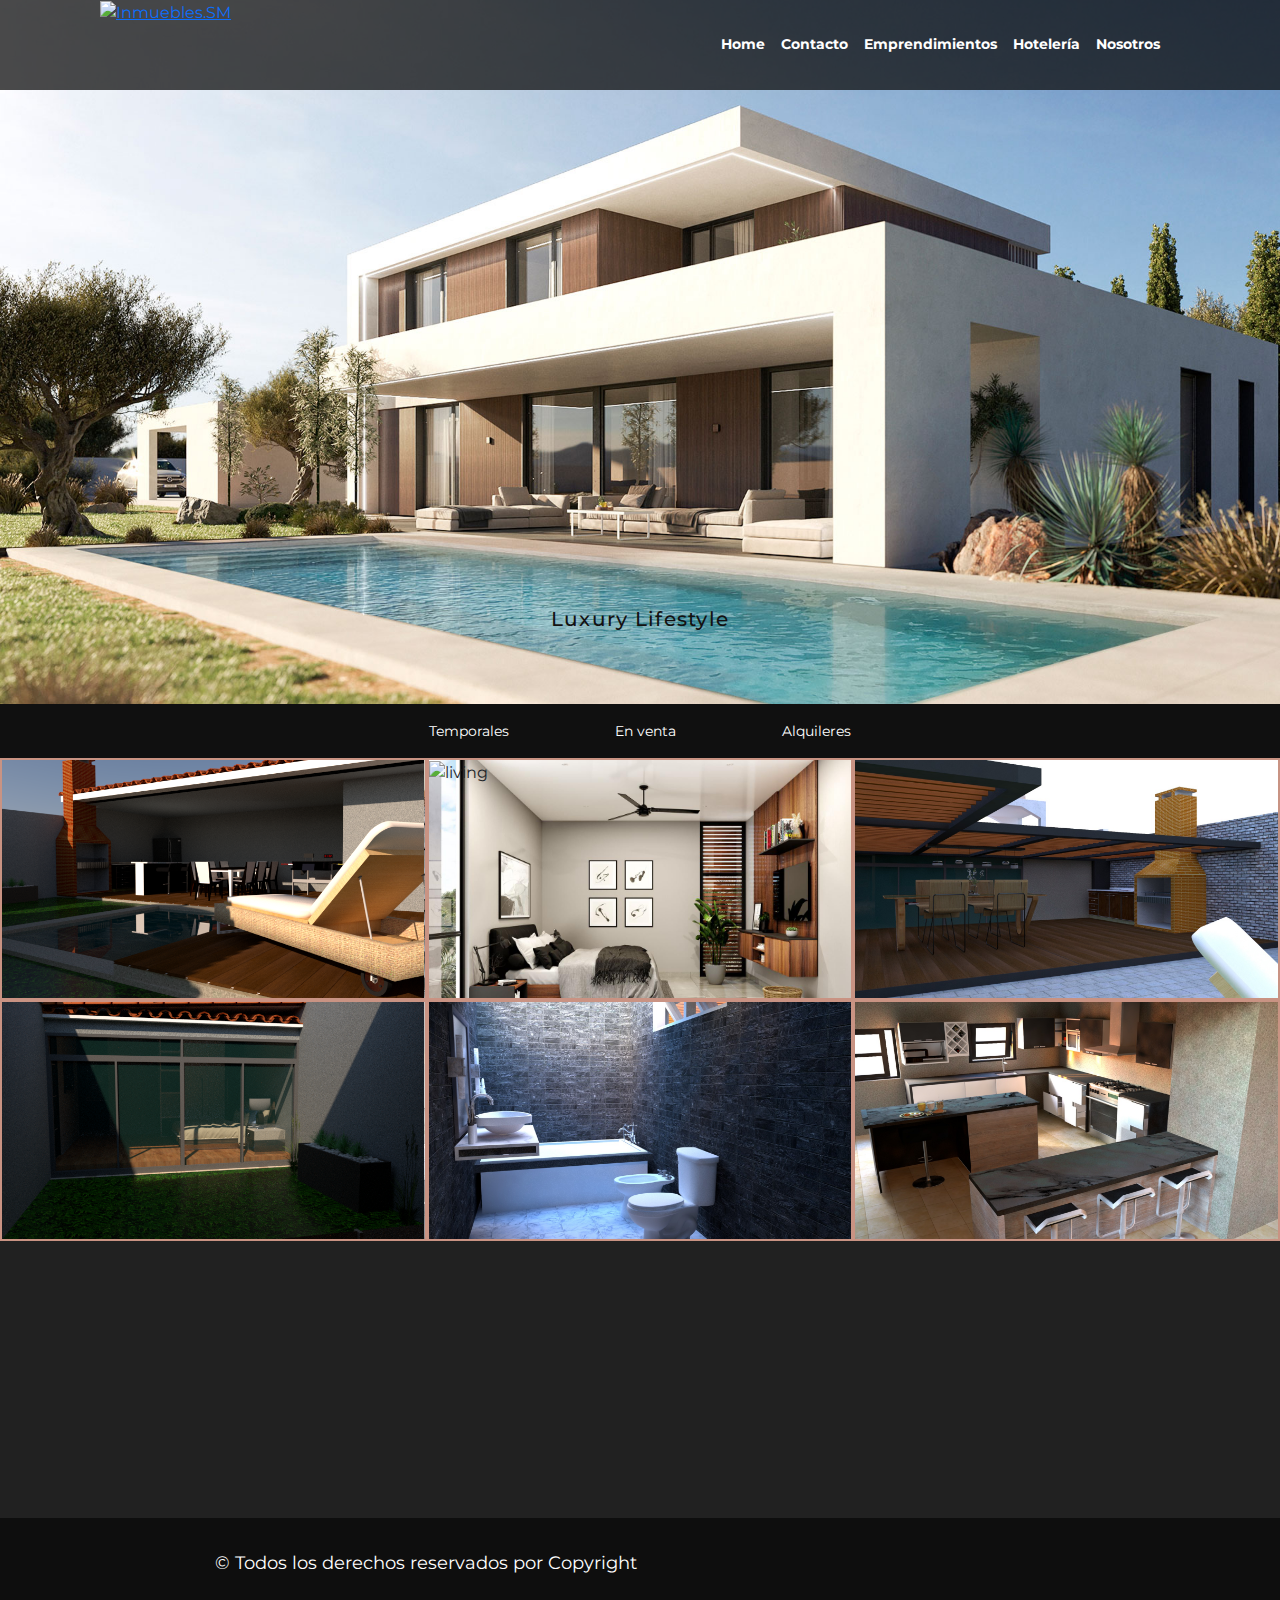
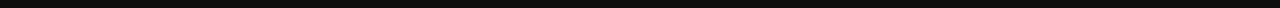
==== index.html @ de7ee3cf "subiendo archivos, preentrega" ====
<!DOCTYPE html>
<html lang="es">
<head>
    <meta charset="UTF-8">
    <meta name="viewport" content="width=device-width, initial-scale=1.0">
    <title>Inmuebles SM</title>
    <meta name="keywords" content="Inmuebles, Alquileres, Casas, Departamentos, Lujos, Hoteles, Alojamiento, Argentina">
	<meta name="descriptión" content="Inmuebles SM es una empresa involucrada en el sector inmobiliario y turistico de Argentina">
	<meta name="author" content= "Joaquin Gutierrez">
	<meta name="viewport" content="width=device-width, initial-scale=1">
    <link rel="icon" href="multimedia/Icono.ico">
    <link rel="stylesheet" href="https://cdnjs.cloudflare.com/ajax/libs/font-awesome/6.5.1/css/all.min.css" integrity="sha512-DTOQO9RWCH3ppGqcWaEA1BIZOC6xxalwEsw9c2QQeAIftl+Vegovlnee1c9QX4TctnWMn13TZye+giMm8e2LwA==" crossorigin="anonymous" referrerpolicy="no-referrer" />
    <link rel="stylesheet" href="https://cdn.jsdelivr.net/npm/bootstrap@5.2.3/dist/css/bootstrap.min.css">
    <link rel="stylesheet" href="estilo-css/style.css">
</head>
<body class="body-index">
    <!-- header -->
    <header class="header-index">
        <div class="superior">
            <div class="logo">
                <a href="index.html">
                    <img src="multimedia/Logo.png" alt="Inmuebles.SM">
                </a>
            </div>
            <nav class="navbar navbar-expand-lg bg-transparent">
                <div class="container-fluid">
                    <button class="navbar-toggler" type="button" data-bs-toggle="collapse" data-bs-target="#navbarNav" aria-controls="navbarNav" aria-expanded="false" aria-label="Toggle navigation">
                        <span class="navbar-toggler-icon"></span>
                    </button>
                    <div class="collapse navbar-collapse" id="navbarNav">
                        <ul class="navbar-nav">
                            <li class="nav-item">
                                <a class="nav-link" href="index.html">Home</a>
                            </li>
                            <li class="nav-item">
                                <a class="nav-link" href="archivos-html/contacto.html">Contacto</a>
                            </li>
                            <li class="nav-item">
                                <a class="nav-link" href="archivos-html/emprendimientos.html">Emprendimientos</a>
                            </li>
                            <li class="nav-item">
                                <a class="nav-link" href="archivos-html/hotelería.html">Hotelería</a>
                            </li>
                            <li class="nav-item">
                                <a class="nav-link" href="archivos-html/nosotros.html">Nosotros</a>
                            </li>
                        </ul>
                    </div>
                </div>
            </nav>
        </div>
        <section class="background">
            <div  class="titulo-secundario">   
                <h1>Luxury Lifestyle</h1>
            </div> 
        </section>
    </header>
    <!-- END: Header -->

    
    <main>
        <nav class="segundo-nav">
            <ul>
                <li class="inferior"><a href="#">Temporales </a></li>
                <li class="inferior"><a href="#">En venta</a></li>
                <li class="inferior"><a href="#">Alquileres</a></li>
            </ul>
        </nav>
        <div>
            <!-- Galeria -->
            <section class="galeria">
                <div class="item item1"><img src="multimedia/quincho.png" alt="quincho"></div>
                <div class="item item2"><img src="multimedia/living-Comedor.png" alt="living"></div>
                <div class="item item3"><img src="multimedia/patio-suite.png" alt="suite"></div>
                <div class="item item4"><img src="multimedia/baño.jpeg" alt="baño"></div>
                <div class="item item5"><img src="multimedia/parrilla.jpeg" alt=""></div>
                <div class="item item6"><img src="multimedia/cocina.jpeg" alt="cocina"></div>
            </section>
            <section class="map">
                <iframe src="https://www.google.com/maps/embed?pb=!1m18!1m12!1m3!1d3283.    507763845884!2d-58.36947958800231!3d-34.    616606658067376!2m3!1f0!2f0!3f0!3m2!1i1024!2i768!4f13.    1!3m3!1m2!1s0x95a334d43c7f1c05%3A0x674efcfa3bb7abe4!2sAv.%20Ing.    %20Huergo%20779%2C%20C1107%20Buenos%20Aires!5e0!3m2!1ses!2sar!4v1709246185750!5m2!1ses    !2sar" width="" height="" style="border:0;" allowfullscreen="" loading="lazy"     referrerpolicy="no-referrer-when-downgrade"></iframe>
            </section>
            <!-- END:Galeria -->
        </div>
    </main>
    <!-- footer -->
    <footer>
        <div class="copyright">
            <p>
                &copy; Todos los derechos reservados por Copyright
            </p>
        </div>
        <div class="redes">
            <a href="https://www.facebook.com/joako.gutierrez.5">
                    <i class="fa-brands fa-facebook"></i>
            </a>
            <a href="https://www.instagram.com/joacoo.g/">
                    <i class="fa-brands fa-instagram"></i>
            </a>
            <a href="mailto:joakobsc@gmail.com">
                    <i class="fa-solid fa-at"></i>
            </a>
            <a href="#">
                    <i class="fa-brands fa-whatsapp"></i>
            </a>
            <a href="#">
                    <i class="fa-solid fa-phone"></i>
            </a>
        </div>
    </footer>
    <!-- END footer -->
    <script src="https://cdn.jsdelivr.net/npm/bootstrap@5.2.3/dist/js/bootstrap.bundle.min.js"></script>
</body>
</html>
---- estilo-css/style.css ----
@import url('https://fonts.googleapis.com/css2?family=Montserrat:wght@700&family=Mulish:wght@500&display=swap');
/* font-family: 'Montserrat', sans-serif;
font-family: 'Mulish', sans-serif; */



/* Estilos Generales */
*{
    padding: 0;
    margin: 0;
    box-sizing: border-box;
    font-family: 'Montserrat', sans-serif;
}

body{
  background-color: rgba(21, 21, 21, 0.95);
  position: relative;
  min-height: 100vh;
  padding-bottom: 10vh;
}
/* END: Estilos generales */



/* Index: mobile first */
.header-index{
  display: flex;
  flex-direction: column;
  justify-content: space-between;
  text-align: center;
  height: 48vh;
  width: 100vw;
  background-image: url(../multimedia/fondo-index.jpg);
  background-size: cover;
  background-repeat: no-repeat;
  background-position: center;
  padding-bottom: 7%;
}
.superior{
  display: flex;
  justify-content: space-between;
  background-color: rgba(14, 14, 14, 0.75);
  position: relative;
  width: 100vw;
  padding: 0 10px;
  z-index: 1;
}
.logo{
  height: 7vh;
}
.logo img{
  height: 7vh;
}
.navbar a{
  color: #ffffff;
  font-size: 1.6vh;
  font-weight: bold;
  text-decoration: none;
}

.navbar a:hover{
  color: #C99383;
}

.titulo-secundario h1{
  font-size: 2.8vw;
  letter-spacing: 0.1vw;
  color: rgb(20, 17, 17);
}


.segundo-nav{
  background-color: rgba(14, 14, 14, 0.911);
  display: flex;
  align-items: center;
  justify-content: center;
  width: 100vw;
  height: 6vh;
}
.segundo-nav ul{
  margin: 0;
  padding: 0;
}
.segundo-nav ul li{
  display: inline-block;
  list-style: none;
  padding: 0 4vw 0 4vw;
}
.segundo-nav a{
  color: #ffffff;
  text-decoration: none;
  font-size: 1.6vh;
}

.segundo-nav a:hover{
  color: #C99383;
}

.galeria{
  display: grid;
  grid-template-columns: repeat(2, 50vw);
  grid-template-rows:repeat(3,auto );
  background-color: rgb(14, 14, 14, 1);
  width: 100vw;
}

  .galeria img{
    width: 50vw;
  }
   
  .map iframe{
    width: 100vw;
    height: 30vh;
    padding: 5vh 2vw;
  }
/* footer general mobile first */
footer{
  background-color: rgba(14, 14, 14, 1);
  width: 100vw;
  height: 10vh;
  display: flex;
  justify-content: space-around;
  align-items: center;
  position: absolute;
  bottom: 0;
}

.copyright{
  color: #ffffff;
  font-family: 'monserrat';
}

.copyright p{
  font-size: 2.2vw;
  margin: 0;
  padding: 0;
}

.redes{
  display: inline-block;
}

.redes i{
    color:#ffffff;
    font-size: 3.9vw;
    letter-spacing: 1.2vw; 
}
/* ------------------------------------------- */

/* END: index Mobile first */

/* Contacto: mobile first */

.container-contacto{
  width: 100vw;
  display: flex;
  flex-wrap: wrap;
}
.header-contacto{
  width: 100vw;
  height: 40vh;
  background-image: url(../multimedia/Img-contacto.jpg);
  background-size: cover;
  background-repeat: no-repeat;
}
.formularios p{
  font-size: 3vw;
  color: white;
  padding: 3vw 4vw;
  text-indent: 5vw;
}
.formularios h1{
  font-size: 6vw;
  color: white;
  padding: 3vw 4vw;
}
.comentarios{
  display: block;
}
.comentarios h3{
  font-size: 4vw;
  color: white;
  padding: 3vw 4vw;
}

#textarea-contacto
{
  height: 20vh;
  width: 90vw ;
  resize: none;
  overflow: auto;
  background-color: #0e0e0e;
  color: #ffffff;
  font-size: 3vw;
  margin: 3vw;
  padding-left: 3vw;
}

input{
  margin: 1vw 3vw 3vw 3vw;
  font-size: 3vw;
  border-radius: 0.5vh;
  border: rgba(14, 14, 14, 0.678) solid 2px; 
}
.enviar{
  color: rgba(0, 0, 0, 0.5);
  background-color: #C99383;
  font-size: 3vw;
  width: 35vw;
  height: 5vh;
  border-radius: 2vh;
  border: rgba(14, 14, 14, 0.5) solid 2px;
}

/* Emprendimiento: mobile first */
#Nuestro-Próximo-Gran-Proyecto{
  color: #f5f4f4;
  font-size: 5vw;
  text-align: center;
  padding: 2vw;
  font-family: 'Franklin Gothic Medium', 'Arial Narrow', Arial, sans-serif;
}
.gran-proyecto{
  width:100vw;
  min-height:55vh;
  display: grid;
  grid-template-columns: repeat(2, 50vw);
  grid-template-rows: repeat(3, 1fr );
}

.item{
  border: #C99383 solid 2px;
}

.item1{
  background-image: url(../multimedia/proyecto-i-hd.jpg);
  background-size: cover;
  background-repeat: no-repeat;
  grid-column: 1/3;
  grid-row: 1/2;
}
.item2{
  background-image: url(../multimedia/proyecto-iv-hd.jpg);
  background-size: cover;
  grid-column: 1/2;
  grid-row: 2/3;
}
.item3{
  background-image: url(../multimedia/proyecto-iii-hd.jpg);
  background-size: cover;
  background-repeat: no-repeat;
  grid-column: 2/3;
  grid-row: 2/3;
}
.item4{
  background-image: url(../multimedia/proyecto-ii-hd.jpg);
  background-size: cover;
  background-repeat: no-repeat;
  grid-column: 1/3;
  grid-row: 3/4;
}
/* END: Emprendimiento mobile first */

/* Hotelería: mobile first */

.turismo{
  background-image: url(../multimedia/fondo-montaña.jpg);
  background-size: cover;
  background-repeat: no-repeat;
}

.cartas{
  display: flex;
  flex-wrap: wrap;
  justify-content:center;
  align-content: space-evenly;
  height: 150vh;
}
.card{
  width: 100vw;
}
.nuestros-hoteles{
  display: flex;
  flex-direction: column;
  align-items: center;
  justify-content: space-around;
}
.nuestros-hoteles h1{
  color: #f5f4f4;
  background-color: #1a191994;
  border-radius: 10px;
  width: 85vw;
  font-size: 8vw;
  padding: 1vw 0vw;
  margin-top: 3vw;
  text-align: center;
}
.nuestros-hoteles h2{
  color: #0c0c0c;
  background-color: rgba(255, 255, 255, 0.548);
  border-radius: 10px;
  width: 80vw;
  padding: 1vw 0px;
  text-align: center;
  font-size: 5vw;
  margin-top: 3vw;
}

/*END: Hotelería mobile first */

/* Nosotros: mobile first*/

.container-nosotros{
  width: 100vw;
  display: flex;
  flex-wrap: wrap;
}
.header-nosotros{
  width: 100vw;
  height: 55vh;
  background-image: url(../multimedia/Img-Nosotros.jpg);
  background-size: cover;
  background-repeat: no-repeat;
}
.descripcion{
  width: 100vw;
  color: #f5f4f4;
  padding: 8vw;
}
.descripcion p{
  text-indent: 5vw;
  font-size: 2vw;
  padding-top: 2.1vh;
}

/* Responsive for index */
@media only screen and (min-width:1200px) {
  .galeria{
    display: grid;
    grid-template-columns: repeat(3, 1fr);
    grid-template-rows: repeat(2, 1fr);
  }
  .galeria img{
    width: 33vw;
  }
}
@media only  screen and (min-width: 1024px) and (max-height:1365px){
/* para el nav general */
  .superior{
    padding: 0px 100px;
  }

  .logo{
    height: 90px;  
  }
  .logo img{
    height: 98%;
  }
  /*---------------------  */
  .header-index{
    display: flex;
    flex-direction: column;
    align-items: center;
    justify-content: space-between;
    background-image:url(../multimedia/fondo-index.jpg) ;
    width: 100vw;
    height: 55vw;
    background-repeat: no-repeat;
    background-size:cover;
    position: relative;
    z-index: 0;
    padding-bottom: 5%;
  }
  
  .titulo-secundario h1{
    font-size: 1.6vw;
  }
/* para el footer general */
  .copyright p{
    font-size: 2vh;
    margin: 0;
    padding: 0;
  }

  .redes i{
    color:#ffffff;
    font-size: 3vh;
    letter-spacing: 3vw; 
}
/* ------------------------ */
/* END: Responsive for index */

/* Rensponsive for Contacto */
.header-contacto{
  background-image: none;
  height: 0vh;
}
.container-contacto{
  margin-top: 15vh;
  width: 100%;
  display: flex;
  flex-direction: row;
  flex-wrap: nowrap;
  justify-content: space-around;
}

.banner-contacto{
  width: 40vw;
  height: 50vh ;
  background-image: url(../multimedia/Img-contacto.jpg);
  background-size: contain;
  background-repeat: no-repeat;
}

.formularios{
  width: 55vw;
}

.formularios h1{
  font-size: 5vh;
  color: white;
  padding: 6vh 0vh 4vh 6vh ;
}

.formularios p{
  font-size: 1.7vh;
  color: white;
  padding: 1vh 1vh 1vh 1vh;
}
.comentarios h3{
  font-size: 3.5vh;
  color: white;
  padding: 0vh 4vw;
  text-align: center;
}

#textarea-contacto
{
  height: 30vh;
  width: 90vw ;
  resize: none;
  overflow: auto;
  background-color: #0e0e0e;
  color: #ffffff;
  font-size: 1.7vh;
  margin: 3vw;
  padding-left: 3vw;
}

input{
  margin: 1vw 2vw 2vw 2vw;
  font-size: 1.1vw;
  border-radius: 0.5vh;
  border: rgba(14, 14, 14, 0.678) solid 2px; 
}
.enviar{
  color: rgba(0, 0, 0, 0.5);
  background-color: #C99383;
  font-size: 1vw;
  width: 10vw;
  height: 8vh;
  border-radius: 2vh;
  border: rgba(14, 14, 14, 0.5) solid 2px;
}
/* END: Responsive for contacto */

/* Responsive for Nosotros */

  .header-nosotros{
    background-image: none;
    height: 0vh;
  }

  .container-nosotros{
    width: 100vw;
    margin: 0;
    display: flex;
    flex-wrap: nowrap;
  }


  .banner{
    width: 45vw;
    height: 100vh;
    background-image: url(../multimedia/Img-Nosotros.jpg);
    background-size: cover;
    background-repeat: no-repeat;
  }
  .descripcion{
  width: 55vw;
  color: #f5f4f4;
  padding: 6vw;
  }
  .descripcion h1{
    font-size: 3vw;
    padding-left: 1vw;
    padding-top: 5vh;
  }
  .descripcion p{
  font-size: 0.85vw;
  padding-bottom: 0;
  }
/* END: Responsive for Nosotros */
}

/* Responsive for Emprendimientos */
@media only screen and (min-width: 480px){
  .gran-proyecto{
    grid-template-rows: repeat(6, 1fr);
  }
  .item1{
    grid-column: 1/3;
    grid-row: 1/4;
  }
  .item2{
    grid-column: 1/2;
    grid-row: 3/5;
  }
  .item3{
    grid-column: 2/3;
    grid-row: 3/5;
  }
  .item4{
    grid-column: 1/3;
    grid-row: 5/7;
  }
  
}

@media only screen and (min-width:1024px) {
  #Nuestro-Próximo-Gran-Proyecto{
    font-size: 5vh;
  }
  .gran-proyecto{
    height: 100vh;
    grid-template-rows: repeat(2, 1fr);
  }
  .item1{
    background-image: url(../multimedia/proyecto-i-hd.jpg);
    grid-column: 1/2;
    grid-row: 1/2;
  }
  .item2{
    background-image: url(../multimedia/proyecto-iv-hd.jpg);
    grid-column: 2/3;
    grid-row: 1/2;
  }
  .item3{
    background-image: url(../multimedia/proyecto-iii-hd.jpg);
    grid-column: 1/2;
    grid-row: 2/3;
  }
  .item4{
    background-image: url(../multimedia/proyecto-ii-hd.jpg);
    background-position: center;
    grid-column: 2/3;
    grid-row: 2/3;
  }

  /* END: Responsive for Emprendimientos */


  /* Responsive for Hoteleria */

  .cartas{
    display: flex;
    flex-wrap: wrap;
    justify-content:space-evenly;
    align-content: flex-start;
    height: 60%;
    padding-bottom: 8vh;
  }
  .card{
    width: 100vw;
  }
  .nuestros-hoteles h1{
    color: #f5f4f4;
    background-color: #1a191994;
    border-radius: 60px;
    width: 65vw;
    font-size: 5vw;
    padding: 1vw 0vw;
    margin-top: 3vw;
    text-align: center;
  }
  .nuestros-hoteles h2{
    color: #0c0c0c;
    background-color: rgba(255, 255, 255, 0.548);
    border-radius: 60px;
    width: 60vw;
    padding: 1vw 0px;
    text-align: center;
    font-size: 2vw;
    margin-top: 2vw;
    margin-bottom: 2vw;
  }
}
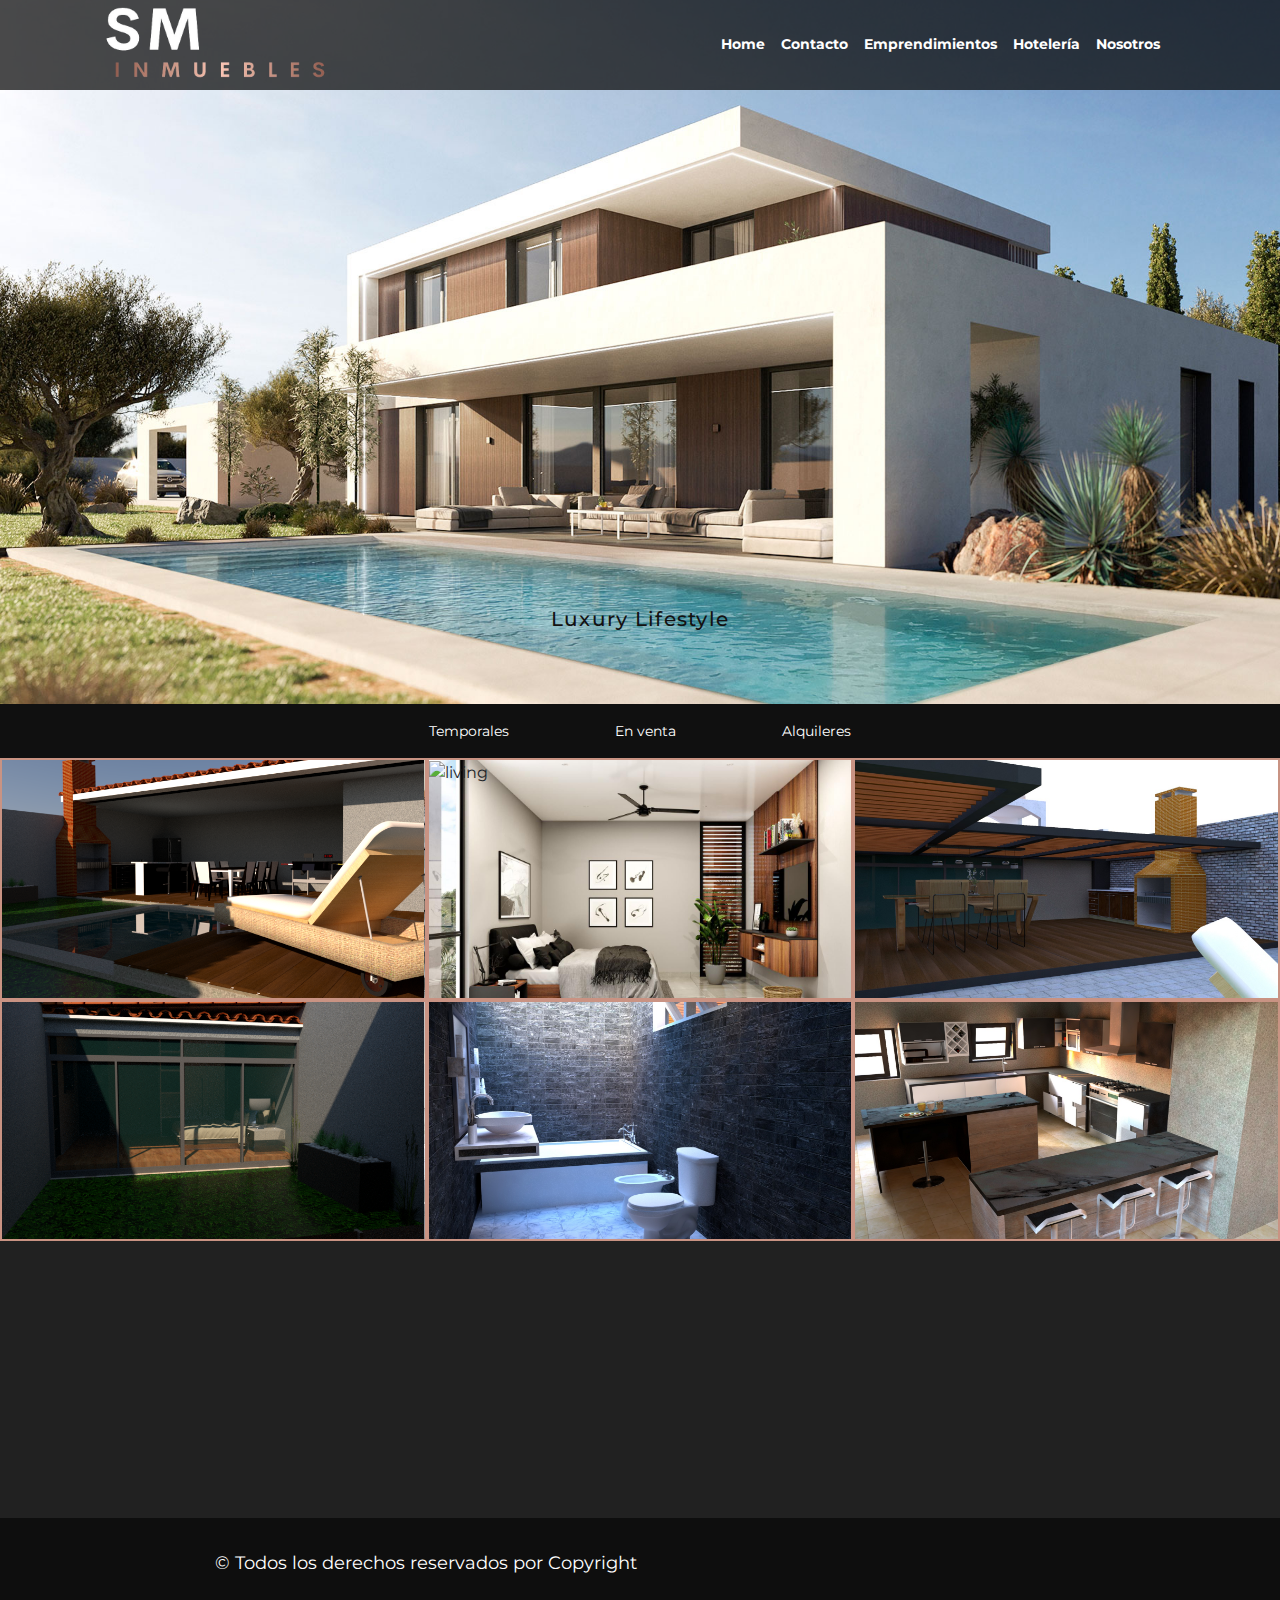
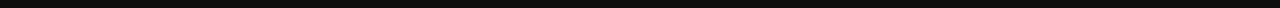
==== commit 23258e37: "corrigiendo rutas de imagenes" ====
--- a/index.html
+++ b/index.html
@@ -8,7 +8,7 @@
 	<meta name="descriptión" content="Inmuebles SM es una empresa involucrada en el sector inmobiliario y turistico de Argentina">
 	<meta name="author" content= "Joaquin Gutierrez">
 	<meta name="viewport" content="width=device-width, initial-scale=1">
-    <link rel="icon" href="multimedia/Icono.ico">
+    <link rel="icon" href="multimedia/icono.ico">
     <link rel="stylesheet" href="https://cdnjs.cloudflare.com/ajax/libs/font-awesome/6.5.1/css/all.min.css" integrity="sha512-DTOQO9RWCH3ppGqcWaEA1BIZOC6xxalwEsw9c2QQeAIftl+Vegovlnee1c9QX4TctnWMn13TZye+giMm8e2LwA==" crossorigin="anonymous" referrerpolicy="no-referrer" />
     <link rel="stylesheet" href="https://cdn.jsdelivr.net/npm/bootstrap@5.2.3/dist/css/bootstrap.min.css">
     <link rel="stylesheet" href="estilo-css/style.css">
@@ -19,7 +19,7 @@
         <div class="superior">
             <div class="logo">
                 <a href="index.html">
-                    <img src="multimedia/Logo.png" alt="Inmuebles.SM">
+                    <img src="multimedia/logo.png" alt="Inmuebles.SM">
                 </a>
             </div>
             <nav class="navbar navbar-expand-lg bg-transparent">
--- a/estilo-css/style.css
+++ b/estilo-css/style.css
@@ -159,7 +159,7 @@
 .header-contacto{
   width: 100vw;
   height: 40vh;
-  background-image: url(../multimedia/Img-contacto.jpg);
+  background-image: url(../multimedia/img-contacto.jpg);
   background-size: cover;
   background-repeat: no-repeat;
 }
@@ -318,7 +318,7 @@
 .header-nosotros{
   width: 100vw;
   height: 55vh;
-  background-image: url(../multimedia/Img-Nosotros.jpg);
+  background-image: url(../multimedia/img-nosotros.jpg);
   background-size: cover;
   background-repeat: no-repeat;
 }
@@ -407,7 +407,7 @@
 .banner-contacto{
   width: 40vw;
   height: 50vh ;
-  background-image: url(../multimedia/Img-contacto.jpg);
+  background-image: url(../multimedia/img-contacto.jpg);
   background-size: contain;
   background-repeat: no-repeat;
 }
@@ -482,7 +482,7 @@
   .banner{
     width: 45vw;
     height: 100vh;
-    background-image: url(../multimedia/Img-Nosotros.jpg);
+    background-image: url(../multimedia/img-nosotros.jpg);
     background-size: cover;
     background-repeat: no-repeat;
   }
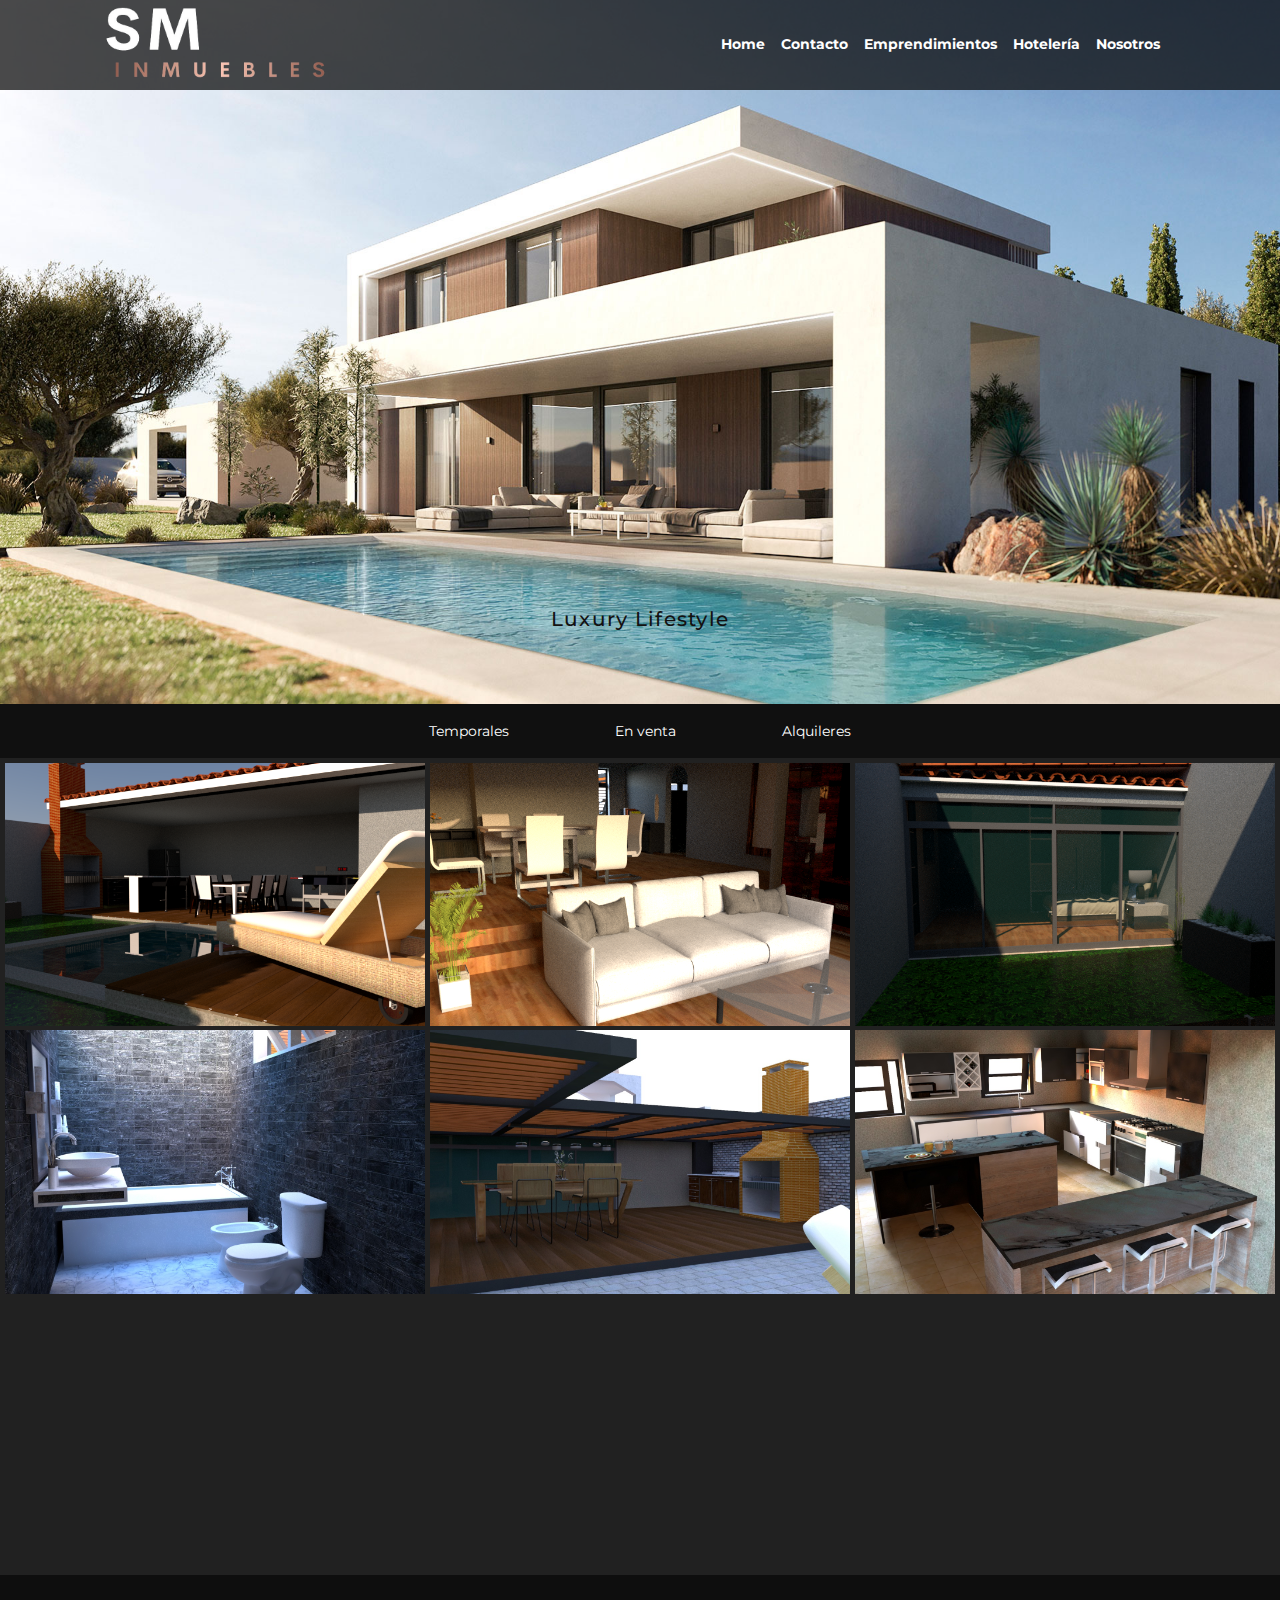
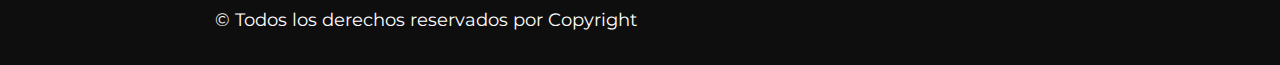
==== commit cc3dcf57: "cambios en el home y emprendimientos" ====
--- a/index.html
+++ b/index.html
@@ -69,12 +69,12 @@
         <div>
             <!-- Galeria -->
             <section class="galeria">
-                <div class="item item1"><img src="multimedia/quincho.png" alt="quincho"></div>
-                <div class="item item2"><img src="multimedia/living-Comedor.png" alt="living"></div>
-                <div class="item item3"><img src="multimedia/patio-suite.png" alt="suite"></div>
-                <div class="item item4"><img src="multimedia/baño.jpeg" alt="baño"></div>
-                <div class="item item5"><img src="multimedia/parrilla.jpeg" alt=""></div>
-                <div class="item item6"><img src="multimedia/cocina.jpeg" alt="cocina"></div>
+                <div class="item5"></div>
+                <div class="item6"></div>
+                <div class="item7"></div>
+                <div class="item8"></div>
+                <div class="item9"></div>
+                <div class="item10"></div>
             </section>
             <section class="map">
                 <iframe src="https://www.google.com/maps/embed?pb=!1m18!1m12!1m3!1d3283.    507763845884!2d-58.36947958800231!3d-34.    616606658067376!2m3!1f0!2f0!3f0!3m2!1i1024!2i768!4f13.    1!3m3!1m2!1s0x95a334d43c7f1c05%3A0x674efcfa3bb7abe4!2sAv.%20Ing.    %20Huergo%20779%2C%20C1107%20Buenos%20Aires!5e0!3m2!1ses!2sar!4v1709246185750!5m2!1ses    !2sar" width="" height="" style="border:0;" allowfullscreen="" loading="lazy"     referrerpolicy="no-referrer-when-downgrade"></iframe>
--- a/estilo-css/style.css
+++ b/estilo-css/style.css
@@ -100,19 +100,49 @@
   display: grid;
   grid-template-columns: repeat(2, 50vw);
   grid-template-rows:repeat(3,auto );
-  background-color: rgb(14, 14, 14, 1);
-  width: 100vw;
-}
-
-  .galeria img{
-    width: 50vw;
-  }
-   
-  .map iframe{
+  padding: 0.5vh;
+  grid-gap: 0.5vh;
+  width: 100vw;
+  height: 60vh;
+}
+.item5{
+  background-image: url(../multimedia/quincho.png);
+  background-size: cover;
+  background-repeat: no-repeat;
+  background-position: center;
+}
+.item6{
+  background-image: url(../multimedia/living-comedor.png);
+  background-size: cover;
+  background-repeat: no-repeat;
+  background-position: center;
+}
+.item7{
+  background-image: url(../multimedia/patio-suite.png);
+  background-size: cover;
+  background-repeat: no-repeat;
+}
+.item8{
+  background-image: url(../multimedia/baño.jpeg);
+  background-size: cover;
+  background-repeat: no-repeat;
+}
+.item9{
+  background-image: url(../multimedia/parrilla.jpeg);
+  background-size: cover;
+  background-repeat: no-repeat;
+}
+.item10{
+  background-image: url(../multimedia/cocina.jpeg);
+  background-repeat: no-repeat;
+  background-size: cover;
+}
+
+.map iframe{
     width: 100vw;
     height: 30vh;
     padding: 5vh 2vw;
-  }
+}
 /* footer general mobile first */
 footer{
   background-color: rgba(14, 14, 14, 1);
@@ -271,26 +301,32 @@
 
 .cartas{
   display: flex;
-  flex-wrap: wrap;
-  justify-content:center;
-  align-content: space-evenly;
-  height: 150vh;
+  flex-direction: column;
+  justify-content:space-around;
+  align-items: center;
 }
 .card{
-  width: 100vw;
+ margin: 1.5vh;
+ text-align: center;
+}
+.card-title{
+  font-size: 2vh ;
+}
+.btn-primary{
+  font-size: 1.5vh;
 }
 .nuestros-hoteles{
   display: flex;
   flex-direction: column;
   align-items: center;
-  justify-content: space-around;
+  justify-content: space-evenly;
 }
 .nuestros-hoteles h1{
   color: #f5f4f4;
   background-color: #1a191994;
   border-radius: 10px;
-  width: 85vw;
-  font-size: 8vw;
+  width: 60vw;
+  font-size: 6vw;
   padding: 1vw 0vw;
   margin-top: 3vw;
   text-align: center;
@@ -299,10 +335,10 @@
   color: #0c0c0c;
   background-color: rgba(255, 255, 255, 0.548);
   border-radius: 10px;
-  width: 80vw;
+  width: 65vw;
   padding: 1vw 0px;
   text-align: center;
-  font-size: 5vw;
+  font-size: 3vw;
   margin-top: 3vw;
 }
 
@@ -334,14 +370,11 @@
 }
 
 /* Responsive for index */
-@media only screen and (min-width:1200px) {
+@media only screen and (min-width:1024px) and (max-height: 1000px){
   .galeria{
     display: grid;
     grid-template-columns: repeat(3, 1fr);
     grid-template-rows: repeat(2, 1fr);
-  }
-  .galeria img{
-    width: 33vw;
   }
 }
 @media only  screen and (min-width: 1024px) and (max-height:1365px){
@@ -527,7 +560,7 @@
   
 }
 
-@media only screen and (min-width:1024px) {
+@media only screen and (min-width:1024px){
   #Nuestro-Próximo-Gran-Proyecto{
     font-size: 5vh;
   }
@@ -559,39 +592,24 @@
 
   /* END: Responsive for Emprendimientos */
 
+}
 
   /* Responsive for Hoteleria */
-
+@media only screen and (min-width: 720px){
+  .cartas{
+    display: grid;
+    grid-template-columns: repeat(2, 1fr);
+    grid-template-rows: repeat(2, 1fr);
+    justify-items: center;
+  }
+}
+
+@media only screen and (min-width: 1024px) and (max-height: 1080px){
   .cartas{
     display: flex;
-    flex-wrap: wrap;
-    justify-content:space-evenly;
-    align-content: flex-start;
-    height: 60%;
-    padding-bottom: 8vh;
-  }
-  .card{
-    width: 100vw;
-  }
-  .nuestros-hoteles h1{
-    color: #f5f4f4;
-    background-color: #1a191994;
-    border-radius: 60px;
-    width: 65vw;
-    font-size: 5vw;
-    padding: 1vw 0vw;
-    margin-top: 3vw;
-    text-align: center;
-  }
-  .nuestros-hoteles h2{
-    color: #0c0c0c;
-    background-color: rgba(255, 255, 255, 0.548);
-    border-radius: 60px;
-    width: 60vw;
-    padding: 1vw 0px;
-    text-align: center;
-    font-size: 2vw;
-    margin-top: 2vw;
-    margin-bottom: 2vw;
-  }
-}+    flex-direction: row;
+    flex-wrap: nowrap;
+    justify-content: space-evenly;
+    align-items: flex-start;
+  }
+}
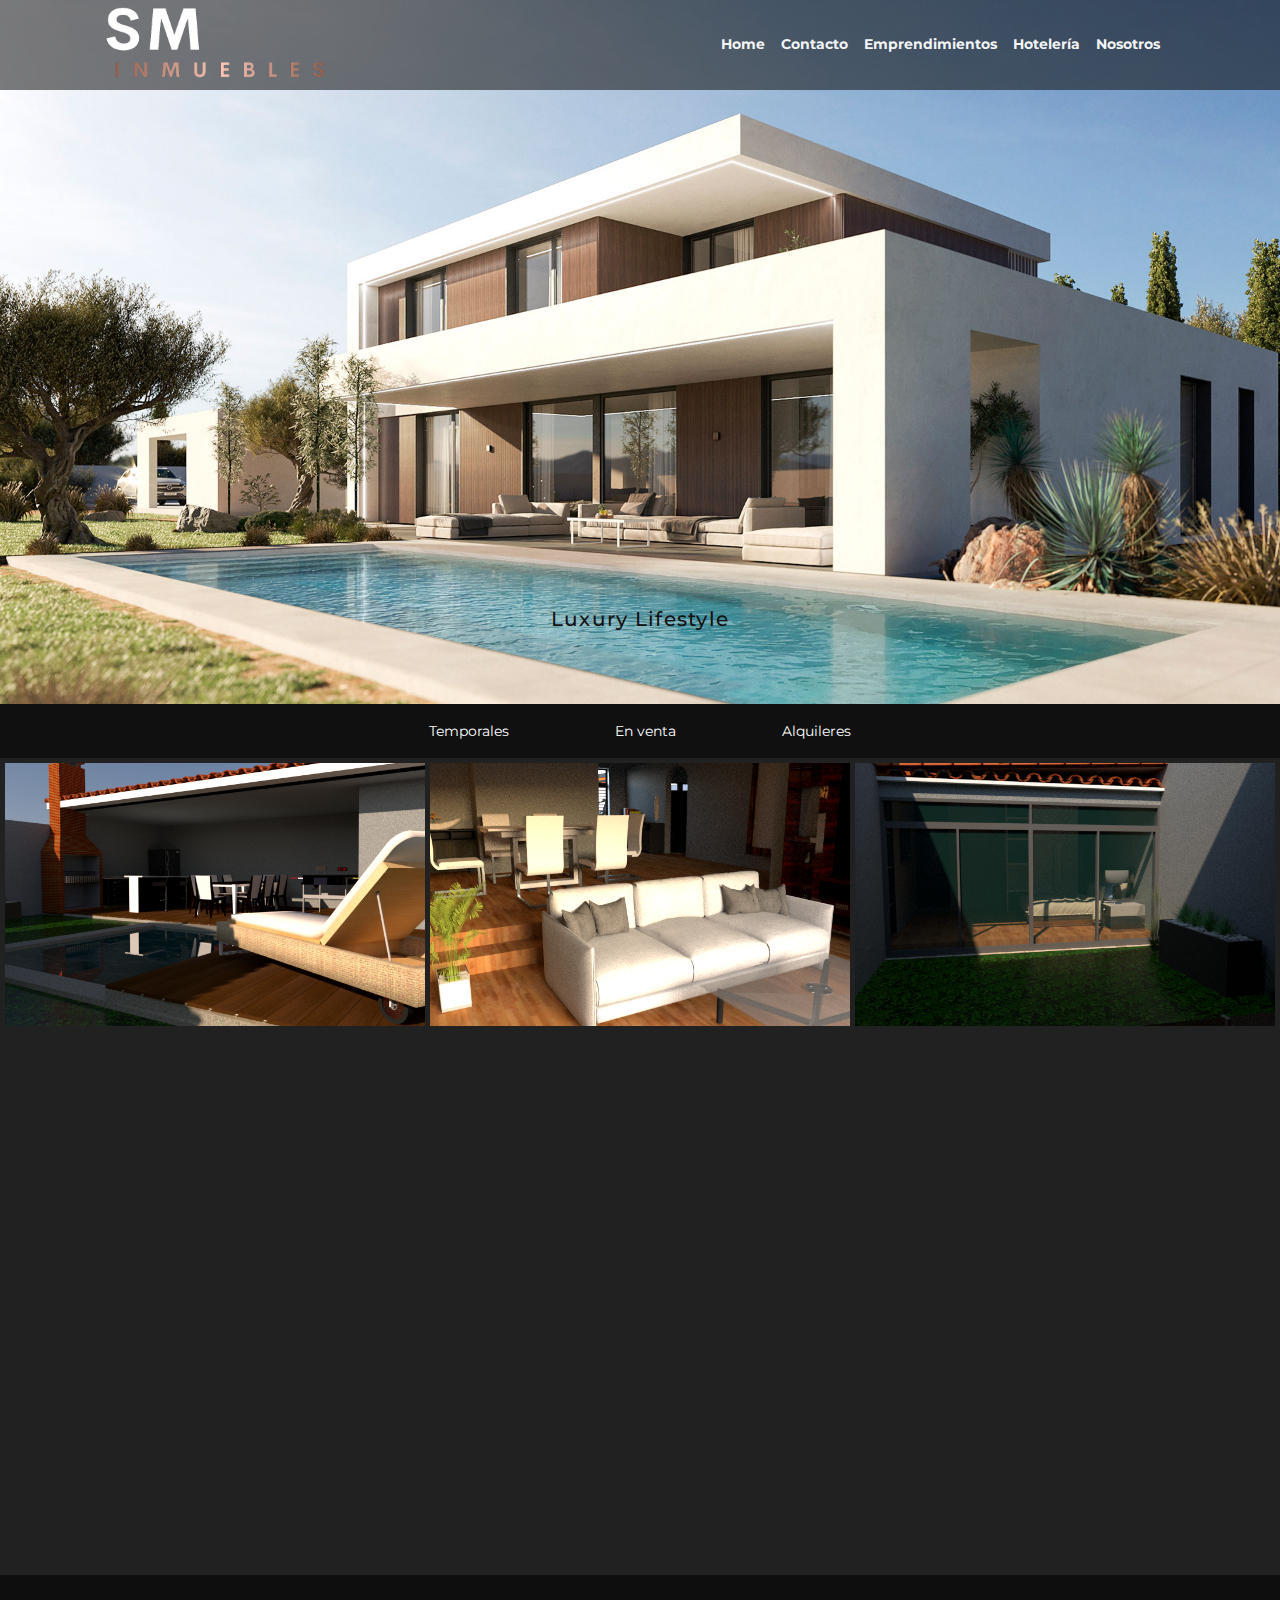
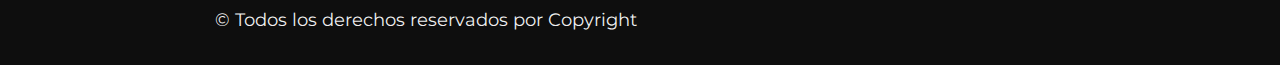
==== commit 252b26a0: "agregando sass" ====
--- a/index.html
+++ b/index.html
@@ -9,11 +9,13 @@
 	<meta name="author" content= "Joaquin Gutierrez">
 	<meta name="viewport" content="width=device-width, initial-scale=1">
     <link rel="icon" href="multimedia/icono.ico">
+    <link href="https://unpkg.com/aos@2.3.1/dist/aos.css" rel="stylesheet">
+    <script src="https://unpkg.com/aos@2.3.1/dist/aos.js"></script>
     <link rel="stylesheet" href="https://cdnjs.cloudflare.com/ajax/libs/font-awesome/6.5.1/css/all.min.css" integrity="sha512-DTOQO9RWCH3ppGqcWaEA1BIZOC6xxalwEsw9c2QQeAIftl+Vegovlnee1c9QX4TctnWMn13TZye+giMm8e2LwA==" crossorigin="anonymous" referrerpolicy="no-referrer" />
     <link rel="stylesheet" href="https://cdn.jsdelivr.net/npm/bootstrap@5.2.3/dist/css/bootstrap.min.css">
     <link rel="stylesheet" href="estilo-css/style.css">
 </head>
-<body class="body-index">
+<body>
     <!-- header -->
     <header class="header-index">
         <div class="superior">
@@ -69,12 +71,12 @@
         <div>
             <!-- Galeria -->
             <section class="galeria">
-                <div class="item5"></div>
-                <div class="item6"></div>
-                <div class="item7"></div>
-                <div class="item8"></div>
-                <div class="item9"></div>
-                <div class="item10"></div>
+                <div class="item5" data-aos="zoom-in-up"></div>
+                <div class="item6" data-aos="zoom-in-up"></div>
+                <div class="item7" data-aos="zoom-in-up"></div>
+                <div class="item8" data-aos="zoom-in-up"></div>
+                <div class="item9" data-aos="zoom-in-up"></div>
+                <div class="item10" data-aos="zoom-in-up"></div>
             </section>
             <section class="map">
                 <iframe src="https://www.google.com/maps/embed?pb=!1m18!1m12!1m3!1d3283.    507763845884!2d-58.36947958800231!3d-34.    616606658067376!2m3!1f0!2f0!3f0!3m2!1i1024!2i768!4f13.    1!3m3!1m2!1s0x95a334d43c7f1c05%3A0x674efcfa3bb7abe4!2sAv.%20Ing.    %20Huergo%20779%2C%20C1107%20Buenos%20Aires!5e0!3m2!1ses!2sar!4v1709246185750!5m2!1ses    !2sar" width="" height="" style="border:0;" allowfullscreen="" loading="lazy"     referrerpolicy="no-referrer-when-downgrade"></iframe>
@@ -90,7 +92,7 @@
             </p>
         </div>
         <div class="redes">
-            <a href="https://www.facebook.com/joako.gutierrez.5">
+            <a href="#">
                     <i class="fa-brands fa-facebook"></i>
             </a>
             <a href="https://www.instagram.com/joacoo.g/">
@@ -108,6 +110,9 @@
         </div>
     </footer>
     <!-- END footer -->
+    <script>
+        AOS.init();
+    </script>
     <script src="https://cdn.jsdelivr.net/npm/bootstrap@5.2.3/dist/js/bootstrap.bundle.min.js"></script>
 </body>
 </html>--- a/estilo-css/style.css
+++ b/estilo-css/style.css
@@ -1,29 +1,96 @@
-@import url('https://fonts.googleapis.com/css2?family=Montserrat:wght@700&family=Mulish:wght@500&display=swap');
+@charset "UTF-8";
+@import url("https://fonts.googleapis.com/css2?family=Montserrat:wght@700&family=Mulish:wght@500&display=swap");
 /* font-family: 'Montserrat', sans-serif;
 font-family: 'Mulish', sans-serif; */
-
-
-
-/* Estilos Generales */
-*{
-    padding: 0;
-    margin: 0;
-    box-sizing: border-box;
-    font-family: 'Montserrat', sans-serif;
-}
-
-body{
+* {
+  padding: 0;
+  margin: 0;
+  box-sizing: border-box;
+  font-family: "Montserrat", sans-serif;
+}
+
+body {
   background-color: rgba(21, 21, 21, 0.95);
   position: relative;
   min-height: 100vh;
   padding-bottom: 10vh;
 }
-/* END: Estilos generales */
-
-
-
-/* Index: mobile first */
-.header-index{
+
+.superior {
+  display: flex;
+  justify-content: space-between;
+  background-color: rgba(14, 14, 14, 0.55);
+  position: relative;
+  width: 100vw;
+  padding: 0 10px;
+  z-index: 1;
+}
+.superior .logo {
+  height: 7vh;
+}
+.superior .logo img {
+  height: 7vh;
+}
+.superior .navbar a {
+  color: rgba(255, 255, 255, 0.9529411765);
+  font-size: 1.6vh;
+  font-weight: bold;
+  text-decoration: none;
+}
+.superior .navbar a:hover {
+  color: #C99383;
+}
+
+body .header-nosotros, body main .gran-proyecto .item4, body main .gran-proyecto .item3, body main .gran-proyecto .item2, body main .gran-proyecto .item1, body .header-contacto, body main .galeria .item10, body main .galeria .item9, body main .galeria .item8, body main .galeria .item7, body main .galeria .item6, body main .galeria .item5, body .header-index {
+  background-size: cover;
+  background-repeat: no-repeat;
+}
+
+@keyframes brillar {
+  0% {
+    color: rgba(255, 255, 255, 0.2);
+    background-color: transparent;
+    border-radius: 2vh;
+    border: rgba(255, 255, 255, 0.2) solid 2px;
+  }
+  15% {
+    border-color: #C99383;
+    color: #C99383;
+    box-shadow: 0px 0px 10px #ca7c64, 0px 0px 16px #c98976;
+    text-shadow: 0px 0px 2px #ca7c64;
+  }
+  30% {
+    color: rgba(255, 255, 255, 0.2);
+    background-color: transparent;
+    border-radius: 2vh;
+    border: rgba(255, 255, 255, 0.2) solid 2px;
+  }
+  45% {
+    border-color: #C99383;
+    color: #C99383;
+    box-shadow: 0px 0px 10px #ca7c64, 0px 0px 16px #c98976;
+    text-shadow: 0px 0px 2px #ca7c64;
+  }
+  60% {
+    color: rgba(255, 255, 255, 0.2);
+    background-color: transparent;
+    border-radius: 2vh;
+    border: rgba(255, 255, 255, 0.2) solid 2px;
+  }
+  75% {
+    border-color: #C99383;
+    color: #C99383;
+    box-shadow: 0px 0px 10px #ca7c64, 0px 0px 16px #c98976;
+    text-shadow: 0px 0px 2px #ca7c64;
+  }
+  100% {
+    color: rgba(255, 255, 255, 0.2);
+    background-color: transparent;
+    border-radius: 2vh;
+    border: rgba(255, 255, 255, 0.2) solid 2px;
+  }
+}
+body .header-index {
   display: flex;
   flex-direction: column;
   justify-content: space-between;
@@ -31,45 +98,14 @@
   height: 48vh;
   width: 100vw;
   background-image: url(../multimedia/fondo-index.jpg);
-  background-size: cover;
-  background-repeat: no-repeat;
-  background-position: center;
   padding-bottom: 7%;
 }
-.superior{
-  display: flex;
-  justify-content: space-between;
-  background-color: rgba(14, 14, 14, 0.75);
-  position: relative;
-  width: 100vw;
-  padding: 0 10px;
-  z-index: 1;
-}
-.logo{
-  height: 7vh;
-}
-.logo img{
-  height: 7vh;
-}
-.navbar a{
-  color: #ffffff;
-  font-size: 1.6vh;
-  font-weight: bold;
-  text-decoration: none;
-}
-
-.navbar a:hover{
-  color: #C99383;
-}
-
-.titulo-secundario h1{
+body .header-index section .titulo-secundario h1 {
   font-size: 2.8vw;
   letter-spacing: 0.1vw;
   color: rgb(20, 17, 17);
 }
-
-
-.segundo-nav{
+body main .segundo-nav {
   background-color: rgba(14, 14, 14, 0.911);
   display: flex;
   align-items: center;
@@ -77,253 +113,217 @@
   width: 100vw;
   height: 6vh;
 }
-.segundo-nav ul{
+body main .segundo-nav ul {
   margin: 0;
   padding: 0;
 }
-.segundo-nav ul li{
+body main .segundo-nav ul li {
   display: inline-block;
   list-style: none;
   padding: 0 4vw 0 4vw;
 }
-.segundo-nav a{
+body main .segundo-nav ul li a {
   color: #ffffff;
   text-decoration: none;
   font-size: 1.6vh;
 }
-
-.segundo-nav a:hover{
+body main .segundo-nav ul li a:hover {
   color: #C99383;
 }
-
-.galeria{
+body main .galeria {
   display: grid;
   grid-template-columns: repeat(2, 50vw);
-  grid-template-rows:repeat(3,auto );
+  grid-template-rows: repeat(3, auto);
   padding: 0.5vh;
   grid-gap: 0.5vh;
   width: 100vw;
   height: 60vh;
 }
-.item5{
+body main .galeria .item5 {
   background-image: url(../multimedia/quincho.png);
-  background-size: cover;
-  background-repeat: no-repeat;
-  background-position: center;
-}
-.item6{
+  transition: 0.5s;
+}
+body main .galeria .item5:hover {
+  transform: scale(1.03);
+}
+body main .galeria .item6 {
   background-image: url(../multimedia/living-comedor.png);
-  background-size: cover;
-  background-repeat: no-repeat;
-  background-position: center;
-}
-.item7{
+  transition: 0.5s;
+}
+body main .galeria .item6:hover {
+  transform: scale(1.03);
+}
+body main .galeria .item7 {
   background-image: url(../multimedia/patio-suite.png);
-  background-size: cover;
-  background-repeat: no-repeat;
-}
-.item8{
+  transition: 0.5s;
+}
+body main .galeria .item7:hover {
+  transform: scale(1.03);
+}
+body main .galeria .item8 {
   background-image: url(../multimedia/baño.jpeg);
-  background-size: cover;
-  background-repeat: no-repeat;
-}
-.item9{
+  transition: 0.5s;
+}
+body main .galeria .item8:hover {
+  transform: scale(1.03);
+}
+body main .galeria .item9 {
   background-image: url(../multimedia/parrilla.jpeg);
-  background-size: cover;
-  background-repeat: no-repeat;
-}
-.item10{
+  transition: 0.5s;
+}
+body main .galeria .item9:hover {
+  transform: scale(1.03);
+}
+body main .galeria .item10 {
   background-image: url(../multimedia/cocina.jpeg);
-  background-repeat: no-repeat;
-  background-size: cover;
-}
-
-.map iframe{
-    width: 100vw;
-    height: 30vh;
-    padding: 5vh 2vw;
-}
-/* footer general mobile first */
-footer{
-  background-color: rgba(14, 14, 14, 1);
-  width: 100vw;
-  height: 10vh;
-  display: flex;
-  justify-content: space-around;
-  align-items: center;
-  position: absolute;
-  bottom: 0;
-}
-
-.copyright{
-  color: #ffffff;
-  font-family: 'monserrat';
-}
-
-.copyright p{
-  font-size: 2.2vw;
-  margin: 0;
-  padding: 0;
-}
-
-.redes{
-  display: inline-block;
-}
-
-.redes i{
-    color:#ffffff;
-    font-size: 3.9vw;
-    letter-spacing: 1.2vw; 
-}
-/* ------------------------------------------- */
-
-/* END: index Mobile first */
-
-/* Contacto: mobile first */
-
-.container-contacto{
-  width: 100vw;
-  display: flex;
-  flex-wrap: wrap;
-}
-.header-contacto{
+  transition: 0.5s;
+}
+body main .galeria .item10:hover {
+  transform: scale(1.03);
+}
+body main .map iframe {
+  width: 100vw;
+  height: 30vh;
+  padding: 5vh 2vw;
+}
+
+/* mobile first contacto*/
+body .header-contacto {
   width: 100vw;
   height: 40vh;
   background-image: url(../multimedia/img-contacto.jpg);
-  background-size: cover;
-  background-repeat: no-repeat;
-}
-.formularios p{
-  font-size: 3vw;
-  color: white;
+  background-position: left;
+}
+body main .container-contacto {
+  width: 100vw;
+  display: flex;
+  flex-wrap: wrap;
+}
+body main .container-contacto .formularios h1 {
+  font-size: 5.5vw;
+  color: rgba(255, 255, 255, 0.9529411765);
+  padding: 3vw 4vw;
+}
+body main .container-contacto .formularios p {
+  font-size: 2.4vw;
+  color: rgba(255, 255, 255, 0.9529411765);
   padding: 3vw 4vw;
   text-indent: 5vw;
 }
-.formularios h1{
-  font-size: 6vw;
-  color: white;
+body main .comentarios div h2 {
+  font-size: 4vw;
+  color: rgba(255, 255, 255, 0.9529411765);
   padding: 3vw 4vw;
 }
-.comentarios{
-  display: block;
-}
-.comentarios h3{
-  font-size: 4vw;
-  color: white;
-  padding: 3vw 4vw;
-}
-
-#textarea-contacto
-{
+body main .comentarios div .textarea #textarea-contacto {
   height: 20vh;
-  width: 90vw ;
+  width: 90vw;
   resize: none;
   overflow: auto;
   background-color: #0e0e0e;
-  color: #ffffff;
+  color: rgba(255, 255, 255, 0.9529411765);
   font-size: 3vw;
   margin: 3vw;
   padding-left: 3vw;
 }
-
-input{
+body main .comentarios form .nombres {
   margin: 1vw 3vw 3vw 3vw;
   font-size: 3vw;
   border-radius: 0.5vh;
-  border: rgba(14, 14, 14, 0.678) solid 2px; 
-}
-.enviar{
-  color: rgba(0, 0, 0, 0.5);
-  background-color: #C99383;
+  border: rgba(14, 14, 14, 0.678) solid 2px;
+}
+body main .comentarios form .enviar {
+  color: rgba(255, 255, 255, 0.2);
+  background-color: transparent;
   font-size: 3vw;
   width: 35vw;
   height: 5vh;
   border-radius: 2vh;
-  border: rgba(14, 14, 14, 0.5) solid 2px;
-}
-
-/* Emprendimiento: mobile first */
-#Nuestro-Próximo-Gran-Proyecto{
+  border: rgba(255, 255, 255, 0.2) solid 2px;
+  margin-left: 3vw;
+}
+body main .comentarios form .enviar:hover {
+  transform: scale(1.05);
+  animation: brillar 1s infinite alternate backwards;
+}
+body main .comentarios form .enviar:active {
+  transform: scale(1.05);
+  animation: brillar 1s infinite alternate backwards;
+}
+
+/*mobile first emprendimientos*/
+body main #Nuestro-Próximo-Gran-Proyecto {
   color: #f5f4f4;
   font-size: 5vw;
   text-align: center;
   padding: 2vw;
-  font-family: 'Franklin Gothic Medium', 'Arial Narrow', Arial, sans-serif;
-}
-.gran-proyecto{
-  width:100vw;
-  min-height:55vh;
+  font-family: "Franklin Gothic Medium", "Arial Narrow", Arial, sans-serif;
+}
+body main .gran-proyecto {
+  min-height: 55vh;
   display: grid;
   grid-template-columns: repeat(2, 50vw);
-  grid-template-rows: repeat(3, 1fr );
-}
-
-.item{
+  grid-template-rows: repeat(3, 1fr);
+}
+body main .gran-proyecto .item1 {
   border: #C99383 solid 2px;
-}
-
-.item1{
   background-image: url(../multimedia/proyecto-i-hd.jpg);
-  background-size: cover;
-  background-repeat: no-repeat;
   grid-column: 1/3;
   grid-row: 1/2;
-}
-.item2{
+  transition: 0.5s;
+}
+body main .gran-proyecto .item1:hover {
+  transform: scale(1.03);
+}
+body main .gran-proyecto .item2 {
+  border: #C99383 solid 2px;
   background-image: url(../multimedia/proyecto-iv-hd.jpg);
-  background-size: cover;
+  background-position: bottom;
   grid-column: 1/2;
   grid-row: 2/3;
-}
-.item3{
+  transition: all 0.5s;
+}
+body main .gran-proyecto .item2:hover {
+  transform: scale(1.03);
+}
+body main .gran-proyecto .item3 {
+  border: #C99383 solid 2px;
   background-image: url(../multimedia/proyecto-iii-hd.jpg);
-  background-size: cover;
-  background-repeat: no-repeat;
   grid-column: 2/3;
   grid-row: 2/3;
-}
-.item4{
+  background-position: bottom;
+  transition: 0.5s;
+}
+body main .gran-proyecto .item3:hover {
+  transform: scale(1.03);
+}
+body main .gran-proyecto .item4 {
+  border: #C99383 solid 2px;
   background-image: url(../multimedia/proyecto-ii-hd.jpg);
-  background-size: cover;
-  background-repeat: no-repeat;
+  background-position: bottom;
   grid-column: 1/3;
   grid-row: 3/4;
-}
-/* END: Emprendimiento mobile first */
-
-/* Hotelería: mobile first */
-
-.turismo{
+  transition: 0.5s;
+}
+body main .gran-proyecto .item4:hover {
+  transform: scale(1.03);
+}
+
+/*hoteleria mobile first*/
+.turismo {
   background-image: url(../multimedia/fondo-montaña.jpg);
   background-size: cover;
   background-repeat: no-repeat;
 }
-
-.cartas{
-  display: flex;
-  flex-direction: column;
-  justify-content:space-around;
-  align-items: center;
-}
-.card{
- margin: 1.5vh;
- text-align: center;
-}
-.card-title{
-  font-size: 2vh ;
-}
-.btn-primary{
-  font-size: 1.5vh;
-}
-.nuestros-hoteles{
+.turismo main .nuestros-hoteles {
   display: flex;
   flex-direction: column;
   align-items: center;
   justify-content: space-evenly;
 }
-.nuestros-hoteles h1{
-  color: #f5f4f4;
-  background-color: #1a191994;
+.turismo main .nuestros-hoteles h1 {
+  color: rgba(255, 255, 255, 0.9529411765);
+  background-color: rgba(26, 25, 25, 0.5803921569);
   border-radius: 10px;
   width: 60vw;
   font-size: 6vw;
@@ -331,7 +331,7 @@
   margin-top: 3vw;
   text-align: center;
 }
-.nuestros-hoteles h2{
+.turismo main .nuestros-hoteles h2 {
   color: #0c0c0c;
   background-color: rgba(255, 255, 255, 0.548);
   border-radius: 10px;
@@ -341,271 +341,260 @@
   font-size: 3vw;
   margin-top: 3vw;
 }
-
-/*END: Hotelería mobile first */
+.turismo main .cartas {
+  display: flex;
+  flex-direction: column;
+  justify-content: space-around;
+  align-items: center;
+}
+.turismo main .cartas .card {
+  margin: 1.5vh;
+  text-align: center;
+}
+.turismo main .cartas .card .card-body .card-title {
+  font-size: 2vh;
+}
+.turismo main .cartas .card .card-body .a .btn-primary {
+  font-size: 1.5vh;
+}
 
 /* Nosotros: mobile first*/
-
-.container-nosotros{
-  width: 100vw;
-  display: flex;
-  flex-wrap: wrap;
-}
-.header-nosotros{
+body .header-nosotros {
   width: 100vw;
   height: 55vh;
   background-image: url(../multimedia/img-nosotros.jpg);
-  background-size: cover;
-  background-repeat: no-repeat;
-}
-.descripcion{
+  background-position: right;
+}
+body main .container-nosotros {
+  width: 100vw;
+  display: flex;
+  flex-wrap: wrap;
+}
+body main .container-nosotros .descripcion {
   width: 100vw;
   color: #f5f4f4;
   padding: 8vw;
 }
-.descripcion p{
+body main .container-nosotros .descripcion h1 {
+  font-size: 5vw;
+}
+body main .container-nosotros .descripcion p {
   text-indent: 5vw;
   font-size: 2vw;
   padding-top: 2.1vh;
 }
 
-/* Responsive for index */
-@media only screen and (min-width:1024px) and (max-height: 1000px){
-  .galeria{
-    display: grid;
-    grid-template-columns: repeat(3, 1fr);
-    grid-template-rows: repeat(2, 1fr);
-  }
-}
-@media only  screen and (min-width: 1024px) and (max-height:1365px){
-/* para el nav general */
-  .superior{
+footer {
+  background-color: rgb(14, 14, 14);
+  width: 100vw;
+  height: 10vh;
+  display: flex;
+  justify-content: space-around;
+  align-items: center;
+  position: absolute;
+  bottom: 0;
+}
+footer .copyright {
+  color: rgba(255, 255, 255, 0.9529411765);
+  font-family: "monserrat";
+}
+footer .copyright p {
+  font-size: 2.2vw;
+  margin: 0;
+  padding: 0;
+}
+footer .redes {
+  display: inline-block;
+}
+footer .redes a {
+  text-decoration: none;
+}
+footer .redes a i {
+  color: rgba(255, 255, 255, 0.9529411765);
+  font-size: 3.9vw;
+  letter-spacing: 1.2vw;
+}
+
+/*responsive header y footer*/
+@media only screen and (min-width: 1024px) and (max-height: 1120px) {
+  body header .superior {
     padding: 0px 100px;
   }
-
-  .logo{
-    height: 90px;  
-  }
-  .logo img{
+  body header .superior .logo {
+    height: 90px;
+  }
+  body header .superior .logo img {
     height: 98%;
   }
-  /*---------------------  */
-  .header-index{
+  body footer .copyright p {
+    font-size: 2vh;
+    margin: 0;
+    padding: 0;
+  }
+  body footer .redes a {
+    text-decoration: none;
+  }
+  body footer .redes a i {
+    font-size: 2vw;
+    letter-spacing: 2vw;
+  }
+}
+/*responsive index*/
+@media only screen and (min-width: 1024px) and (max-height: 1120px) {
+  body .header-index {
     display: flex;
     flex-direction: column;
     align-items: center;
     justify-content: space-between;
-    background-image:url(../multimedia/fondo-index.jpg) ;
-    width: 100vw;
+    background-image: url(../multimedia/fondo-index.jpg);
     height: 55vw;
     background-repeat: no-repeat;
-    background-size:cover;
+    background-size: cover;
     position: relative;
     z-index: 0;
     padding-bottom: 5%;
   }
-  
-  .titulo-secundario h1{
+  body .header-index section .titulo-secundario h1 {
     font-size: 1.6vw;
   }
-/* para el footer general */
-  .copyright p{
-    font-size: 2vh;
-    margin: 0;
-    padding: 0;
-  }
-
-  .redes i{
-    color:#ffffff;
-    font-size: 3vh;
-    letter-spacing: 3vw; 
-}
-/* ------------------------ */
-/* END: Responsive for index */
-
-/* Rensponsive for Contacto */
-.header-contacto{
-  background-image: none;
-  height: 0vh;
-}
-.container-contacto{
-  margin-top: 15vh;
-  width: 100%;
-  display: flex;
-  flex-direction: row;
-  flex-wrap: nowrap;
-  justify-content: space-around;
-}
-
-.banner-contacto{
-  width: 40vw;
-  height: 50vh ;
-  background-image: url(../multimedia/img-contacto.jpg);
-  background-size: contain;
-  background-repeat: no-repeat;
-}
-
-.formularios{
-  width: 55vw;
-}
-
-.formularios h1{
-  font-size: 5vh;
-  color: white;
-  padding: 6vh 0vh 4vh 6vh ;
-}
-
-.formularios p{
-  font-size: 1.7vh;
-  color: white;
-  padding: 1vh 1vh 1vh 1vh;
-}
-.comentarios h3{
-  font-size: 3.5vh;
-  color: white;
-  padding: 0vh 4vw;
-  text-align: center;
-}
-
-#textarea-contacto
-{
-  height: 30vh;
-  width: 90vw ;
-  resize: none;
-  overflow: auto;
-  background-color: #0e0e0e;
-  color: #ffffff;
-  font-size: 1.7vh;
-  margin: 3vw;
-  padding-left: 3vw;
-}
-
-input{
-  margin: 1vw 2vw 2vw 2vw;
-  font-size: 1.1vw;
-  border-radius: 0.5vh;
-  border: rgba(14, 14, 14, 0.678) solid 2px; 
-}
-.enviar{
-  color: rgba(0, 0, 0, 0.5);
-  background-color: #C99383;
-  font-size: 1vw;
-  width: 10vw;
-  height: 8vh;
-  border-radius: 2vh;
-  border: rgba(14, 14, 14, 0.5) solid 2px;
-}
-/* END: Responsive for contacto */
-
-/* Responsive for Nosotros */
-
-  .header-nosotros{
+  body main .galeria {
+    display: grid;
+    grid-template-columns: repeat(3, 1fr);
+    grid-template-rows: repeat(2, 1fr);
+  }
+  body main .galeria .item5 {
+    background-size: cover;
+    background-repeat: no-repeat;
+    background-position: top;
+  }
+  body main .galeria .item6 {
+    background-size: cover;
+    background-repeat: no-repeat;
+    background-position: top;
+  }
+  body main .galeria .item7 {
+    background-size: cover;
+    background-repeat: no-repeat;
+    background-position: top;
+  }
+  body main .galeria .item8 {
+    background-size: cover;
+    background-repeat: no-repeat;
+    background-position: top;
+  }
+  body main .galeria .item9 {
+    background-size: cover;
+    background-repeat: no-repeat;
+    background-position: top;
+  }
+  body main .galeria .item {
+    background-size: cover;
+    background-repeat: no-repeat;
+    background-position: top;
+  }
+}
+/*responsive contacto*/
+@media only screen and (min-width: 1024px) and (max-height: 1365px) {
+  body .header-contacto {
     background-image: none;
     height: 0vh;
   }
-
-  .container-nosotros{
-    width: 100vw;
-    margin: 0;
+  body main .container-contacto {
+    margin-top: 15vh;
+    width: 100%;
     display: flex;
+    flex-direction: row;
     flex-wrap: nowrap;
-  }
-
-
-  .banner{
-    width: 45vw;
-    height: 100vh;
-    background-image: url(../multimedia/img-nosotros.jpg);
-    background-size: cover;
-    background-repeat: no-repeat;
-  }
-  .descripcion{
-  width: 55vw;
-  color: #f5f4f4;
-  padding: 6vw;
-  }
-  .descripcion h1{
-    font-size: 3vw;
-    padding-left: 1vw;
-    padding-top: 5vh;
-  }
-  .descripcion p{
-  font-size: 0.85vw;
-  padding-bottom: 0;
-  }
-/* END: Responsive for Nosotros */
-}
-
-/* Responsive for Emprendimientos */
-@media only screen and (min-width: 480px){
-  .gran-proyecto{
-    grid-template-rows: repeat(6, 1fr);
-  }
-  .item1{
-    grid-column: 1/3;
-    grid-row: 1/4;
-  }
-  .item2{
-    grid-column: 1/2;
-    grid-row: 3/5;
-  }
-  .item3{
-    grid-column: 2/3;
-    grid-row: 3/5;
-  }
-  .item4{
-    grid-column: 1/3;
-    grid-row: 5/7;
-  }
-  
-}
-
-@media only screen and (min-width:1024px){
-  #Nuestro-Próximo-Gran-Proyecto{
+    justify-content: space-around;
+  }
+  body main .container-contacto .banner-contacto {
+    width: 40vw;
+    height: 50vh;
+    background-image: url(../multimedia/img-contacto.jpg);
+    background-size: contain;
+    background-repeat: no-repeat;
+  }
+  body main .container-contacto .formularios {
+    width: 55vw;
+  }
+  body main .container-contacto .formularios h1 {
     font-size: 5vh;
-  }
-  .gran-proyecto{
-    height: 100vh;
+    color: rgba(255, 255, 255, 0.9529411765);
+    padding: 6vh 0vh 4vh 6vh;
+  }
+  body main .container-contacto .formularios p {
+    font-size: 1.8vh;
+    color: rgba(255, 255, 255, 0.9529411765);
+    padding: 1vh 1vh 1vh 1vh;
+    font-weight: 100;
+  }
+  body main .comentarios div h2 {
+    font-size: 3.5vh;
+    color: rgba(255, 255, 255, 0.9529411765);
+    padding: 0vh 4vw;
+    text-align: center;
+  }
+  body main .comentarios div .textarea #textarea-contacto {
+    height: 30vh;
+    width: 90vw;
+    resize: none;
+    overflow: auto;
+    font-size: 1.7vh;
+    margin: 3vw;
+    padding-left: 3vw;
+  }
+  body main .comentarios form .nombres {
+    margin: 1vw 2vw 2vw 2vw;
+    font-size: 1.1vw;
+    border-radius: 0.5vh;
+  }
+  body main .comentarios form .enviar {
+    font-size: 1vw;
+    width: 10vw;
+    border-radius: 2vh;
+  }
+}
+/*responsive emprendimientos*/
+@media only screen and (min-width: 600px) {
+  body main #Nuestro-Próximo-Gran-Proyecto {
+    font-size: 4vh;
+  }
+  body main .gran-proyecto {
     grid-template-rows: repeat(2, 1fr);
   }
-  .item1{
-    background-image: url(../multimedia/proyecto-i-hd.jpg);
+  body main .gran-proyecto .item1 {
     grid-column: 1/2;
     grid-row: 1/2;
   }
-  .item2{
-    background-image: url(../multimedia/proyecto-iv-hd.jpg);
+  body main .gran-proyecto .item2 {
     grid-column: 2/3;
     grid-row: 1/2;
   }
-  .item3{
-    background-image: url(../multimedia/proyecto-iii-hd.jpg);
+  body main .gran-proyecto .item3 {
     grid-column: 1/2;
     grid-row: 2/3;
   }
-  .item4{
-    background-image: url(../multimedia/proyecto-ii-hd.jpg);
-    background-position: center;
+  body main .gran-proyecto .item4 {
     grid-column: 2/3;
     grid-row: 2/3;
   }
-
-  /* END: Responsive for Emprendimientos */
-
-}
-
-  /* Responsive for Hoteleria */
-@media only screen and (min-width: 720px){
-  .cartas{
+}
+@media only screen and (min-width: 1024px) {
+  body main .gran-proyecto {
+    height: 80vh;
+  }
+}
+/*Hotelería responsive*/
+@media only screen and (min-width: 720px) {
+  .turismo main .cartas {
     display: grid;
     grid-template-columns: repeat(2, 1fr);
     grid-template-rows: repeat(2, 1fr);
     justify-items: center;
   }
 }
-
-@media only screen and (min-width: 1024px) and (max-height: 1080px){
-  .cartas{
+@media only screen and (min-width: 1024px) and (max-height: 1080px) {
+  .turismo main .cartas {
     display: flex;
     flex-direction: row;
     flex-wrap: nowrap;
@@ -613,3 +602,39 @@
     align-items: flex-start;
   }
 }
+/*nosotros responsive*/
+@media only screen and (min-width: 1024px) and (max-height: 1365px) {
+  body .header-nosotros {
+    background-image: none;
+    height: 0vh;
+  }
+  body main .container-nosotros {
+    width: 100vw;
+    margin: 0;
+    display: flex;
+    flex-wrap: nowrap;
+  }
+  body main .container-nosotros .banner {
+    width: 45vw;
+    height: 100vh;
+    background-image: url(../multimedia/img-nosotros.jpg);
+    background-size: cover;
+    background-repeat: no-repeat;
+    background-position: right;
+  }
+  body main .container-nosotros .descripcion {
+    width: 55vw;
+    padding: 6vw;
+  }
+  body main .container-nosotros .descripcion h1 {
+    font-size: 3vw;
+    padding-left: 1vw;
+    padding-top: 5vh;
+  }
+  body main .container-nosotros .descripcion p {
+    font-size: 0.85vw;
+    padding-bottom: 0;
+  }
+}
+
+/*# sourceMappingURL=style.css.map */
